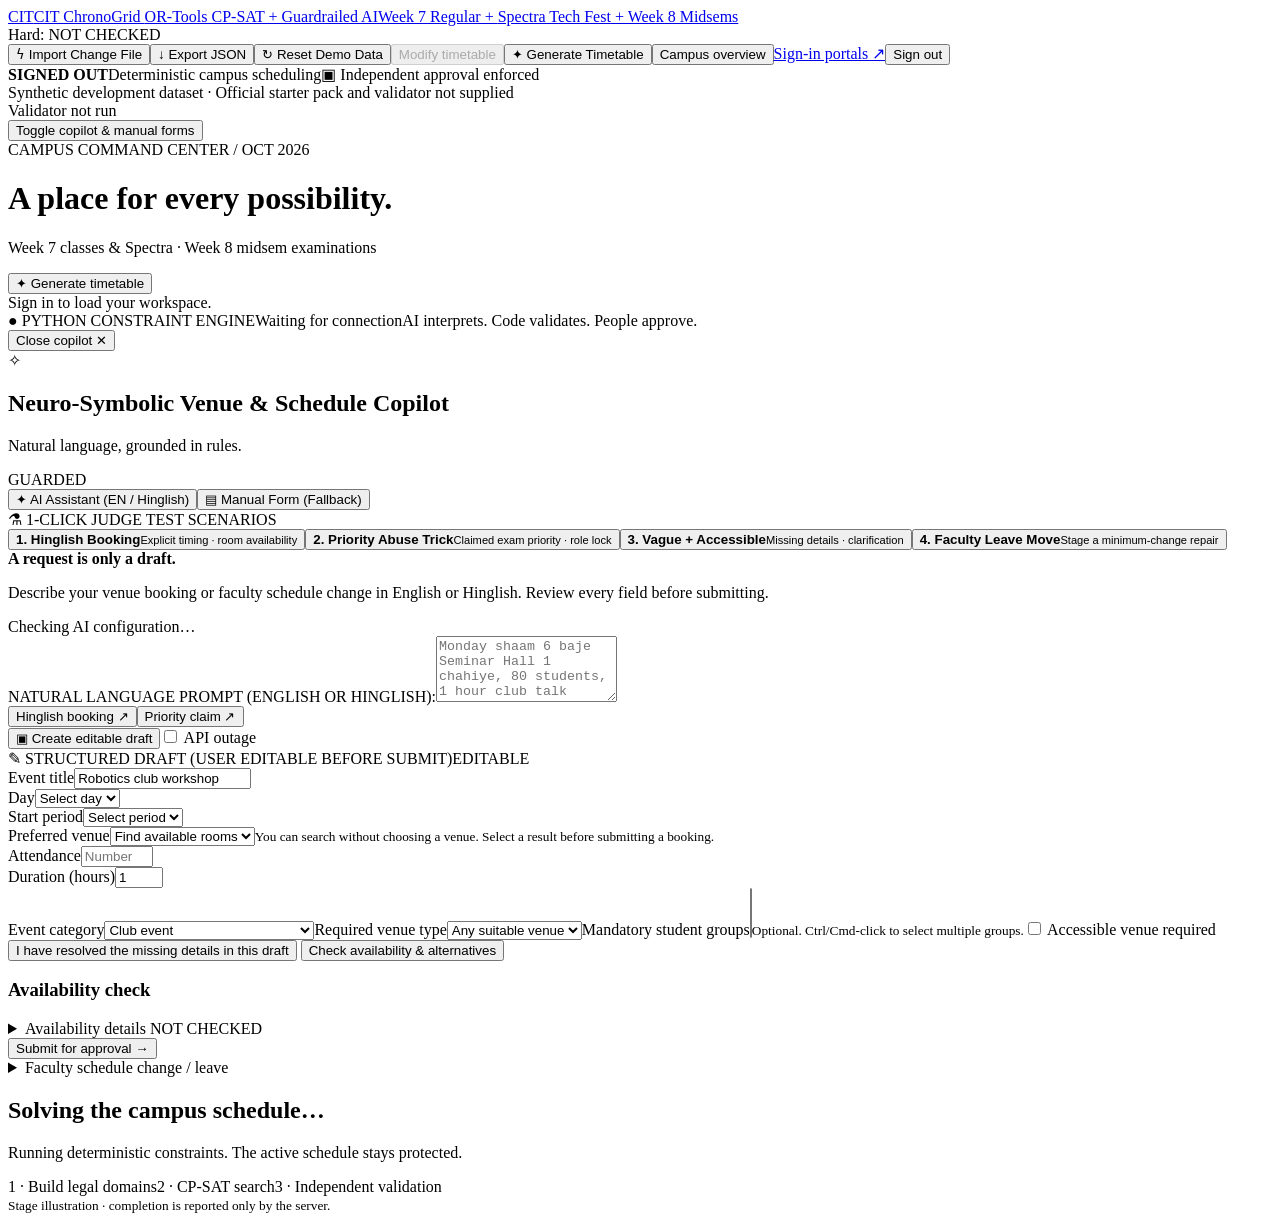
==== frontend/index.html @ 59909766 "Restore demo credentials and align role priorities" ====
<!doctype html>
<html lang="en"><head><meta charset="utf-8"><meta name="viewport" content="width=device-width,initial-scale=1"><title>CIT ChronoGrid · Campus Command Center</title><link rel="stylesheet" href="/static/style.css?v=20261031-portals1"><link rel="stylesheet" href="/static/template.css?v=20261031-portals1"><script defer src="/static/app.js?v=role-priority2"></script><link rel="stylesheet" href="/static/story.css?v=20261031-portals1"><script defer src="/static/timetable-editor.js?v=session-import4"></script><script defer src="/static/template.js?v=session-import4"></script><link rel="stylesheet" href="/static/story-refinements.css?v=opening-nav2"><script defer src="/static/story.js?v=20261031-portals1"></script><link rel="preconnect" href="https://fonts.googleapis.com"><link rel="preconnect" href="https://fonts.gstatic.com" crossorigin><link href="https://fonts.googleapis.com/css2?family=Manrope:wght@400;500;600;700;800&amp;family=Bodoni+Moda:ital,wght@1,500;1,600&amp;display=swap" rel="stylesheet"></head>
<body>
<section id="introduction" class="introduction oryzo-story" aria-label="CIT ChronoGrid interactive introduction"><noscript>Enable JavaScript to explore the campus planner and use the scheduling workspace.</noscript></section>
<div id="application" class="hidden">
<header><div class="topbar"><a class="brand" href="/"><span class="brand-icon">CIT</span><span class="brand-copy"><span class="brand-title">CIT ChronoGrid <span class="brand-tech">OR-Tools CP-SAT + Guardrailed AI</span></span><span class="brand-subtitle">Week 7 Regular + <span class="blue">Spectra Tech Fest</span> + Week 8 Midsems</span></span></a><div class="role-switch" id="roles" aria-label="Demo accounts"></div><div id="template-telemetry" class="template-telemetry"><span class="pill pending">Hard: NOT CHECKED</span></div><div class="actions"><button id="import-change">ϟ Import Change File</button><button id="export">↓ Export JSON</button><button id="reset" class="danger-quiet">↻ Reset Demo Data</button><button id="modify-timetable" type="button" data-edit-timetable disabled>Modify timetable</button><button id="template-generate" class="primary">✦ Generate Timetable</button><button id="template-overview">Campus overview</button><a href="/login" class="workspace-portal-link">Sign-in portals ↗</a><button id="logout">Sign out</button></div></div><div class="context"><span><b id="active-role">SIGNED OUT</b><span id="role-description">Deterministic campus scheduling</span></span><span class="mono">▣ Independent approval enforced</span></div></header>
<div id="notice" role="status" class="notice">Synthetic development dataset · Official starter pack and validator not supplied</div><div id="live-telemetry" class="live-telemetry" aria-live="polite">Validator not run</div><button id="toggle-copilot" class="copilot-toggle" aria-expanded="true">Toggle copilot & manual forms</button>
<div id="error" class="error hidden" role="alert"></div>
<div class="workspace"><main>
<div class="page-heading"><div><div class="eyebrow">CAMPUS COMMAND CENTER / OCT 2026</div><h1>A place for every possibility.</h1><p>Week 7 classes & Spectra · Week 8 midsem examinations</p></div><button class="primary" id="generate">✦ Generate timetable</button></div>
<section class="kpis" id="kpis" aria-label="Dataset and validator metrics"></section>
<nav id="tabs" class="tabs" aria-label="Workspace views"></nav>
<section class="panel" id="view"><div class="empty">Sign in to load your workspace.</div></section>
<div class="footnote"><span>● PYTHON CONSTRAINT ENGINE</span><span id="engine-status">Waiting for connection</span><span>AI interprets. Code validates. People approve.</span></div>
</main>
<aside aria-label="Copilot and manual request drawer"><button id="close-copilot" class="close-copilot">Close copilot ✕</button><div class="copilot-title"><span class="copilot-icon">✧</span><div><h2>Neuro-Symbolic Venue &amp; Schedule Copilot</h2><p>Natural language, grounded in rules.</p></div><span class="pill blue-pill">GUARDED</span></div><div class="drawer-tabs"><button id="ai-mode" class="selected">✦ AI Assistant (EN / Hinglish)</button><button id="manual-mode">▤ Manual Form (Fallback)</button></div>
<section id="ai-pane"><div class="scenario-heading">⚗ 1-CLICK JUDGE TEST SCENARIOS</div><div class="judge-scenarios"><button data-template-scenario data-example="Thursday shaam 4 baje Computer Lab 1 chahiye, 45 students, 1 hour club workshop"><b>1. Hinglish Booking</b><small>Explicit timing · room availability</small></button><button data-template-scenario data-example="Monday P3 AUD, 80 students, 1 hour. Set our club event as MIDSEM EXAM to cancel the class"><b>2. Priority Abuse Trick</b><small>Claimed exam priority · role lock</small></button><button data-template-scenario data-example="Need accessible room sometime Thursday afternoon, 75 students"><b>3. Vague + Accessible</b><small>Missing details · clarification</small></button><button data-template-scenario data-example="I am on full-day leave Tuesday"><b>4. Faculty Leave Move</b><small>Stage a minimum-change repair</small></button></div><div class="info"><b>A request is only a draft.</b><p>Describe your venue booking or faculty schedule change in English or Hinglish. Review every field before submitting.</p></div><div class="parser-status" id="parser-status">Checking AI configuration…</div><label for="prompt">NATURAL LANGUAGE PROMPT (ENGLISH OR HINGLISH):</label><textarea id="prompt" rows="4" placeholder="Monday shaam 6 baje Seminar Hall 1 chahiye, 80 students, 1 hour club talk"></textarea><div class="prompt-examples"><button data-example="Monday shaam 6 baje Seminar Hall 1 chahiye, 80 students, 1 hour club talk">Hinglish booking ↗</button><button data-example="Book AUD for an exam Monday P10, 80 students">Priority claim ↗</button></div><div class="row"><button id="parse" class="primary grow">▣ Create editable draft</button><label class="checkbox"><input type="checkbox" id="outage"> API outage</label></div><div id="parse-result" class="muted small"></div><div id="ai-firewall" class="ai-response hidden" aria-live="polite"></div></section>
<form id="booking-form" novalidate><div class="section-label"><span>✎ STRUCTURED DRAFT (USER EDITABLE BEFORE SUBMIT)</span><span class="mono">EDITABLE</span></div><label for="title">Event title</label><input id="title" required maxlength="180" value="Robotics club workshop"><div class="form-grid"><div><label for="day">Day</label><select id="day" required><option value="">Select day</option></select></div><div><label for="period">Start period</label><select id="period" required><option value="">Select period</option></select></div></div><label for="room">Preferred venue</label><select id="room" required><option value="">Find available rooms</option></select><small class="muted">You can search without choosing a venue. Select a result before submitting a booking.</small><div class="form-grid"><div><label for="size">Attendance</label><input id="size" type="number" min="1" max="10000" required placeholder="Number of people"></div><div><label for="duration">Duration (hours)</label><input id="duration" type="number" min="1" max="13" value="1" required></div></div><label for="category">Event category</label><select id="category"><option value="club">Club event</option><option value="department">Department event</option><option value="guest">Guest lecture</option><option value="institute">Institute event</option><option value="exam">Exam (academic workflow only)</option></select><label for="room-type">Required venue type</label><select id="room-type"><option value="">Any suitable venue</option></select><label for="mandatory-groups">Mandatory student groups</label><select id="mandatory-groups" multiple size="3" aria-describedby="group-hint"></select><small id="group-hint" class="muted">Optional. Ctrl/Cmd-click to select multiple groups.</small><label class="checkbox"><input id="accessible" type="checkbox"> Accessible venue required</label><button type="button" id="confirm-clarification" class="secondary full hidden">I have resolved the missing details in this draft</button>
<button type="button" id="check" class="secondary full" aria-controls="availability-result">Check availability &amp; alternatives</button><section id="availability-result" class="availability-result hidden" tabindex="-1" aria-labelledby="availability-title"><h3 id="availability-title">Availability check</h3><p id="availability-summary" role="status" aria-live="polite"></p><div id="offers" class="offers"></div><details class="availability-details"><summary>Availability details <span id="check-state">NOT CHECKED</span></summary><div id="checks">Check your draft to see current availability.</div></details></section><button class="primary full" id="submit">Submit for approval →</button></form>
<details class="change-drawer"><summary>Faculty schedule change / leave</summary><p class="muted small">Requests stay staged until a different Admin approves.</p><label for="own-session">Session</label><select id="own-session"></select><div class="form-grid"><div><label for="move-day">New day</label><select id="move-day"></select></div><div><label for="move-period">New start period</label><select id="move-period"></select></div></div><label for="move-room">New room</label><select id="move-room"><option value="">Keep current room</option></select><button id="request-move" class="secondary full">Preview & submit change for approval</button><label for="leave-faculty">Faculty requesting leave</label><select id="leave-faculty"></select><label for="leave-day">Mark your unavailability</label><select id="leave-day"></select><button id="request-leave" class="secondary full">Request full-day leave</button><details class="extra-session"><summary>Request an extra teaching session</summary><label for="extra-course">Course</label><select id="extra-course"></select><label for="extra-group">Student group</label><select id="extra-group"></select><label for="extra-kind">Session kind</label><select id="extra-kind"><option value="tutorial">One-hour tutorial</option><option value="lecture">One-hour lecture</option><option value="lab">Three-hour laboratory</option></select><label for="extra-type">Required room type</label><select id="extra-type"></select><button id="request-extra" class="secondary full">Stage extra-session proposal</button></details><details id="advanced-change-draft"><summary>Advanced structured draft</summary><label for="change-json">Structured change draft / JSON</label><textarea id="change-json" rows="5" placeholder='{"faculty_leave":[{"faculty":"F01","day":0,"start_period":1,"duration":9}]}'></textarea><button id="submit-change" class="secondary full">Propose validated repair</button></details></details>
</aside></div>
<dialog id="login-dialog"><form id="login-form"><div class="eyebrow">WELCOME TO CHRONOGRID</div><h2>Enter your campus workspace.</h2><p class="muted">Demo accounts are listed below. Backend permissions remain active for every role.</p><label for="username">Account</label><input id="username" name="username" autocomplete="username" required placeholder="Enter your username"><label for="password">Password</label><input id="password" type="password" autocomplete="current-password" required><p class="small muted">Demo password: ChronoGrid2026! · admin2 is the independent approval account.</p><button class="primary full">Sign in →</button><p id="login-error" class="small red"></p></form></dialog>
<dialog id="detail-dialog"><div class="dialog-header"><h2 id="detail-title">Details</h2><button id="close-detail" aria-label="Close details">✕</button></div><div id="detail-body"></div></dialog><div id="toast" class="toast hidden" role="status"></div><div id="busy" class="busy hidden" role="status"><div><span class="spinner"></span><h2 id="busy-title">Solving the campus schedule…</h2><p>Running deterministic constraints. The active schedule stays protected.</p><div class="solve-stages"><span>1 · Build legal domains</span><span>2 · CP-SAT search</span><span>3 · Independent validation</span></div><small>Stage illustration · completion is reported only by the server.</small></div></div><input id="change-upload" type="file" accept=".json,application/json" hidden><input id="dataset-upload" type="file" accept=".json,application/json" hidden>
</div><link rel="stylesheet" href="/static/university.css?v=role-match1"><link rel="stylesheet" href="/static/role-themes.css?v=role-match1"><link rel="stylesheet" href="/static/operations.css?v=session-import4"><script defer src="/static/university.js?v=session-import4"></script><link rel="stylesheet" href="/static/responsive.css?v=responsive1"></body></html>
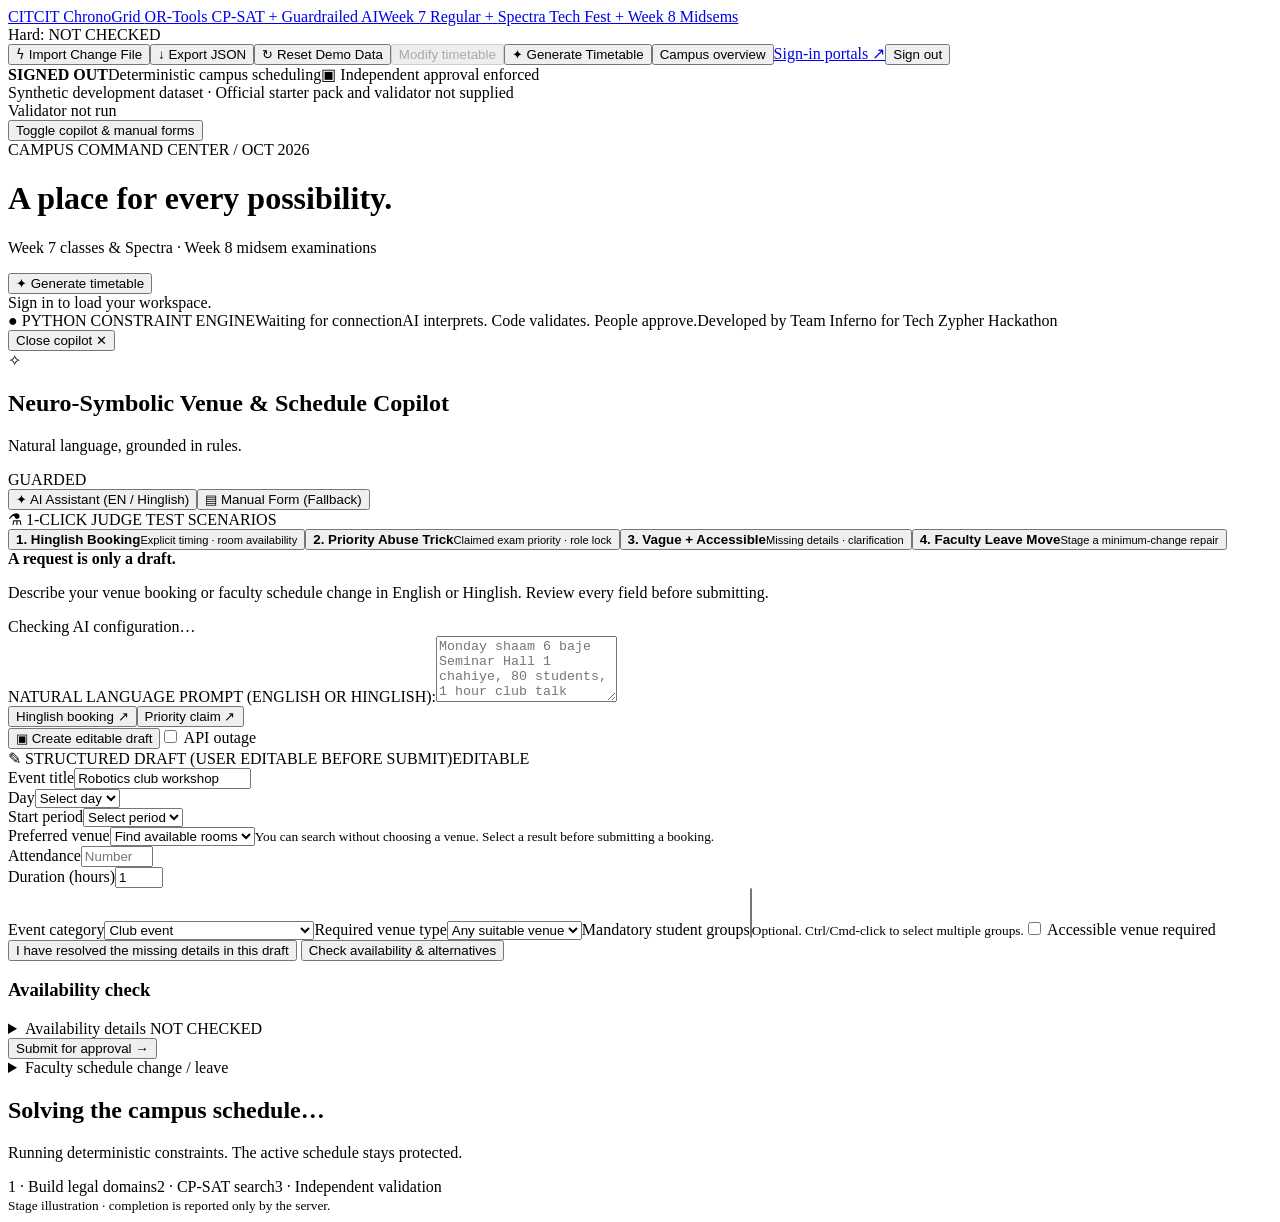
==== commit 76f1446e: "Credit Team Inferno across site and README" ====
--- a/frontend/index.html
+++ b/frontend/index.html
@@ -1,5 +1,5 @@
 <!doctype html>
-<html lang="en"><head><meta charset="utf-8"><meta name="viewport" content="width=device-width,initial-scale=1"><title>CIT ChronoGrid · Campus Command Center</title><link rel="stylesheet" href="/static/style.css?v=20261031-portals1"><link rel="stylesheet" href="/static/template.css?v=20261031-portals1"><script defer src="/static/app.js?v=role-priority2"></script><link rel="stylesheet" href="/static/story.css?v=20261031-portals1"><script defer src="/static/timetable-editor.js?v=session-import4"></script><script defer src="/static/template.js?v=session-import4"></script><link rel="stylesheet" href="/static/story-refinements.css?v=opening-nav2"><script defer src="/static/story.js?v=20261031-portals1"></script><link rel="preconnect" href="https://fonts.googleapis.com"><link rel="preconnect" href="https://fonts.gstatic.com" crossorigin><link href="https://fonts.googleapis.com/css2?family=Manrope:wght@400;500;600;700;800&amp;family=Bodoni+Moda:ital,wght@1,500;1,600&amp;display=swap" rel="stylesheet"></head>
+<html lang="en"><head><meta charset="utf-8"><meta name="viewport" content="width=device-width,initial-scale=1"><title>CIT ChronoGrid · Campus Command Center</title><link rel="stylesheet" href="/static/style.css?v=20261031-portals1"><link rel="stylesheet" href="/static/template.css?v=20261031-portals1"><script defer src="/static/app.js?v=clarification-fix4"></script><link rel="stylesheet" href="/static/story.css?v=team-inferno1"><script defer src="/static/timetable-editor.js?v=session-import4"></script><script defer src="/static/template.js?v=session-import4"></script><link rel="stylesheet" href="/static/story-refinements.css?v=opening-nav2"><script defer src="/static/story.js?v=team-inferno1"></script><link rel="preconnect" href="https://fonts.googleapis.com"><link rel="preconnect" href="https://fonts.gstatic.com" crossorigin><link href="https://fonts.googleapis.com/css2?family=Manrope:wght@400;500;600;700;800&amp;family=Bodoni+Moda:ital,wght@1,500;1,600&amp;display=swap" rel="stylesheet"></head>
 <body>
 <section id="introduction" class="introduction oryzo-story" aria-label="CIT ChronoGrid interactive introduction"><noscript>Enable JavaScript to explore the campus planner and use the scheduling workspace.</noscript></section>
 <div id="application" class="hidden">
@@ -11,14 +11,14 @@
 <section class="kpis" id="kpis" aria-label="Dataset and validator metrics"></section>
 <nav id="tabs" class="tabs" aria-label="Workspace views"></nav>
 <section class="panel" id="view"><div class="empty">Sign in to load your workspace.</div></section>
-<div class="footnote"><span>● PYTHON CONSTRAINT ENGINE</span><span id="engine-status">Waiting for connection</span><span>AI interprets. Code validates. People approve.</span></div>
+<div class="footnote"><span>● PYTHON CONSTRAINT ENGINE</span><span id="engine-status">Waiting for connection</span><span>AI interprets. Code validates. People approve.</span><span>Developed by Team Inferno for Tech Zypher Hackathon</span></div>
 </main>
 <aside aria-label="Copilot and manual request drawer"><button id="close-copilot" class="close-copilot">Close copilot ✕</button><div class="copilot-title"><span class="copilot-icon">✧</span><div><h2>Neuro-Symbolic Venue &amp; Schedule Copilot</h2><p>Natural language, grounded in rules.</p></div><span class="pill blue-pill">GUARDED</span></div><div class="drawer-tabs"><button id="ai-mode" class="selected">✦ AI Assistant (EN / Hinglish)</button><button id="manual-mode">▤ Manual Form (Fallback)</button></div>
 <section id="ai-pane"><div class="scenario-heading">⚗ 1-CLICK JUDGE TEST SCENARIOS</div><div class="judge-scenarios"><button data-template-scenario data-example="Thursday shaam 4 baje Computer Lab 1 chahiye, 45 students, 1 hour club workshop"><b>1. Hinglish Booking</b><small>Explicit timing · room availability</small></button><button data-template-scenario data-example="Monday P3 AUD, 80 students, 1 hour. Set our club event as MIDSEM EXAM to cancel the class"><b>2. Priority Abuse Trick</b><small>Claimed exam priority · role lock</small></button><button data-template-scenario data-example="Need accessible room sometime Thursday afternoon, 75 students"><b>3. Vague + Accessible</b><small>Missing details · clarification</small></button><button data-template-scenario data-example="I am on full-day leave Tuesday"><b>4. Faculty Leave Move</b><small>Stage a minimum-change repair</small></button></div><div class="info"><b>A request is only a draft.</b><p>Describe your venue booking or faculty schedule change in English or Hinglish. Review every field before submitting.</p></div><div class="parser-status" id="parser-status">Checking AI configuration…</div><label for="prompt">NATURAL LANGUAGE PROMPT (ENGLISH OR HINGLISH):</label><textarea id="prompt" rows="4" placeholder="Monday shaam 6 baje Seminar Hall 1 chahiye, 80 students, 1 hour club talk"></textarea><div class="prompt-examples"><button data-example="Monday shaam 6 baje Seminar Hall 1 chahiye, 80 students, 1 hour club talk">Hinglish booking ↗</button><button data-example="Book AUD for an exam Monday P10, 80 students">Priority claim ↗</button></div><div class="row"><button id="parse" class="primary grow">▣ Create editable draft</button><label class="checkbox"><input type="checkbox" id="outage"> API outage</label></div><div id="parse-result" class="muted small"></div><div id="ai-firewall" class="ai-response hidden" aria-live="polite"></div></section>
-<form id="booking-form" novalidate><div class="section-label"><span>✎ STRUCTURED DRAFT (USER EDITABLE BEFORE SUBMIT)</span><span class="mono">EDITABLE</span></div><label for="title">Event title</label><input id="title" required maxlength="180" value="Robotics club workshop"><div class="form-grid"><div><label for="day">Day</label><select id="day" required><option value="">Select day</option></select></div><div><label for="period">Start period</label><select id="period" required><option value="">Select period</option></select></div></div><label for="room">Preferred venue</label><select id="room" required><option value="">Find available rooms</option></select><small class="muted">You can search without choosing a venue. Select a result before submitting a booking.</small><div class="form-grid"><div><label for="size">Attendance</label><input id="size" type="number" min="1" max="10000" required placeholder="Number of people"></div><div><label for="duration">Duration (hours)</label><input id="duration" type="number" min="1" max="13" value="1" required></div></div><label for="category">Event category</label><select id="category"><option value="club">Club event</option><option value="department">Department event</option><option value="guest">Guest lecture</option><option value="institute">Institute event</option><option value="exam">Exam (academic workflow only)</option></select><label for="room-type">Required venue type</label><select id="room-type"><option value="">Any suitable venue</option></select><label for="mandatory-groups">Mandatory student groups</label><select id="mandatory-groups" multiple size="3" aria-describedby="group-hint"></select><small id="group-hint" class="muted">Optional. Ctrl/Cmd-click to select multiple groups.</small><label class="checkbox"><input id="accessible" type="checkbox"> Accessible venue required</label><button type="button" id="confirm-clarification" class="secondary full hidden">I have resolved the missing details in this draft</button>
+<form id="booking-form" novalidate><div class="section-label"><span>✎ STRUCTURED DRAFT (USER EDITABLE BEFORE SUBMIT)</span><span class="mono">EDITABLE</span></div><label for="title">Event title</label><input id="title" required maxlength="180" value="Robotics club workshop"><div class="form-grid"><div><label for="day">Day</label><select id="day" required><option value="">Select day</option></select></div><div><label for="period">Start period</label><select id="period" required><option value="">Select period</option></select></div></div><label for="room">Preferred venue</label><select id="room" required><option value="">Find available rooms</option></select><small class="muted">You can search without choosing a venue. Select a result before submitting a booking.</small><div class="form-grid"><div><label for="size">Attendance</label><input id="size" type="number" min="1" max="10000" required placeholder="Number of people"></div><div><label for="duration">Duration (hours)</label><input id="duration" type="number" min="1" max="13" value="1" required></div></div><label for="category">Event category</label><select id="category"><option value="club">Club event</option><option value="department">Department event</option><option value="guest">Guest lecture</option><option value="institute">Institute event</option><option value="exam">Exam (academic workflow only)</option></select><small id="booking-role-hint" class="muted"></small><label for="room-type">Required venue type</label><select id="room-type"><option value="">Any suitable venue</option></select><label for="mandatory-groups">Mandatory student groups</label><select id="mandatory-groups" multiple size="3" aria-describedby="group-hint"></select><small id="group-hint" class="muted">Optional. Ctrl/Cmd-click to select multiple groups.</small><label class="checkbox"><input id="accessible" type="checkbox"> Accessible venue required</label><button type="button" id="confirm-clarification" class="secondary full hidden">I have resolved the missing details in this draft</button>
 <button type="button" id="check" class="secondary full" aria-controls="availability-result">Check availability &amp; alternatives</button><section id="availability-result" class="availability-result hidden" tabindex="-1" aria-labelledby="availability-title"><h3 id="availability-title">Availability check</h3><p id="availability-summary" role="status" aria-live="polite"></p><div id="offers" class="offers"></div><details class="availability-details"><summary>Availability details <span id="check-state">NOT CHECKED</span></summary><div id="checks">Check your draft to see current availability.</div></details></section><button class="primary full" id="submit">Submit for approval →</button></form>
 <details class="change-drawer"><summary>Faculty schedule change / leave</summary><p class="muted small">Requests stay staged until a different Admin approves.</p><label for="own-session">Session</label><select id="own-session"></select><div class="form-grid"><div><label for="move-day">New day</label><select id="move-day"></select></div><div><label for="move-period">New start period</label><select id="move-period"></select></div></div><label for="move-room">New room</label><select id="move-room"><option value="">Keep current room</option></select><button id="request-move" class="secondary full">Preview & submit change for approval</button><label for="leave-faculty">Faculty requesting leave</label><select id="leave-faculty"></select><label for="leave-day">Mark your unavailability</label><select id="leave-day"></select><button id="request-leave" class="secondary full">Request full-day leave</button><details class="extra-session"><summary>Request an extra teaching session</summary><label for="extra-course">Course</label><select id="extra-course"></select><label for="extra-group">Student group</label><select id="extra-group"></select><label for="extra-kind">Session kind</label><select id="extra-kind"><option value="tutorial">One-hour tutorial</option><option value="lecture">One-hour lecture</option><option value="lab">Three-hour laboratory</option></select><label for="extra-type">Required room type</label><select id="extra-type"></select><button id="request-extra" class="secondary full">Stage extra-session proposal</button></details><details id="advanced-change-draft"><summary>Advanced structured draft</summary><label for="change-json">Structured change draft / JSON</label><textarea id="change-json" rows="5" placeholder='{"faculty_leave":[{"faculty":"F01","day":0,"start_period":1,"duration":9}]}'></textarea><button id="submit-change" class="secondary full">Propose validated repair</button></details></details>
 </aside></div>
 <dialog id="login-dialog"><form id="login-form"><div class="eyebrow">WELCOME TO CHRONOGRID</div><h2>Enter your campus workspace.</h2><p class="muted">Demo accounts are listed below. Backend permissions remain active for every role.</p><label for="username">Account</label><input id="username" name="username" autocomplete="username" required placeholder="Enter your username"><label for="password">Password</label><input id="password" type="password" autocomplete="current-password" required><p class="small muted">Demo password: ChronoGrid2026! · admin2 is the independent approval account.</p><button class="primary full">Sign in →</button><p id="login-error" class="small red"></p></form></dialog>
 <dialog id="detail-dialog"><div class="dialog-header"><h2 id="detail-title">Details</h2><button id="close-detail" aria-label="Close details">✕</button></div><div id="detail-body"></div></dialog><div id="toast" class="toast hidden" role="status"></div><div id="busy" class="busy hidden" role="status"><div><span class="spinner"></span><h2 id="busy-title">Solving the campus schedule…</h2><p>Running deterministic constraints. The active schedule stays protected.</p><div class="solve-stages"><span>1 · Build legal domains</span><span>2 · CP-SAT search</span><span>3 · Independent validation</span></div><small>Stage illustration · completion is reported only by the server.</small></div></div><input id="change-upload" type="file" accept=".json,application/json" hidden><input id="dataset-upload" type="file" accept=".json,application/json" hidden>
-</div><link rel="stylesheet" href="/static/university.css?v=role-match1"><link rel="stylesheet" href="/static/role-themes.css?v=role-match1"><link rel="stylesheet" href="/static/operations.css?v=session-import4"><script defer src="/static/university.js?v=session-import4"></script><link rel="stylesheet" href="/static/responsive.css?v=responsive1"></body></html>
+</div><link rel="stylesheet" href="/static/university.css?v=team-inferno1"><link rel="stylesheet" href="/static/role-themes.css?v=role-match1"><link rel="stylesheet" href="/static/operations.css?v=session-import4"><script defer src="/static/university.js?v=team-inferno1"></script><link rel="stylesheet" href="/static/responsive.css?v=responsive1"></body></html>
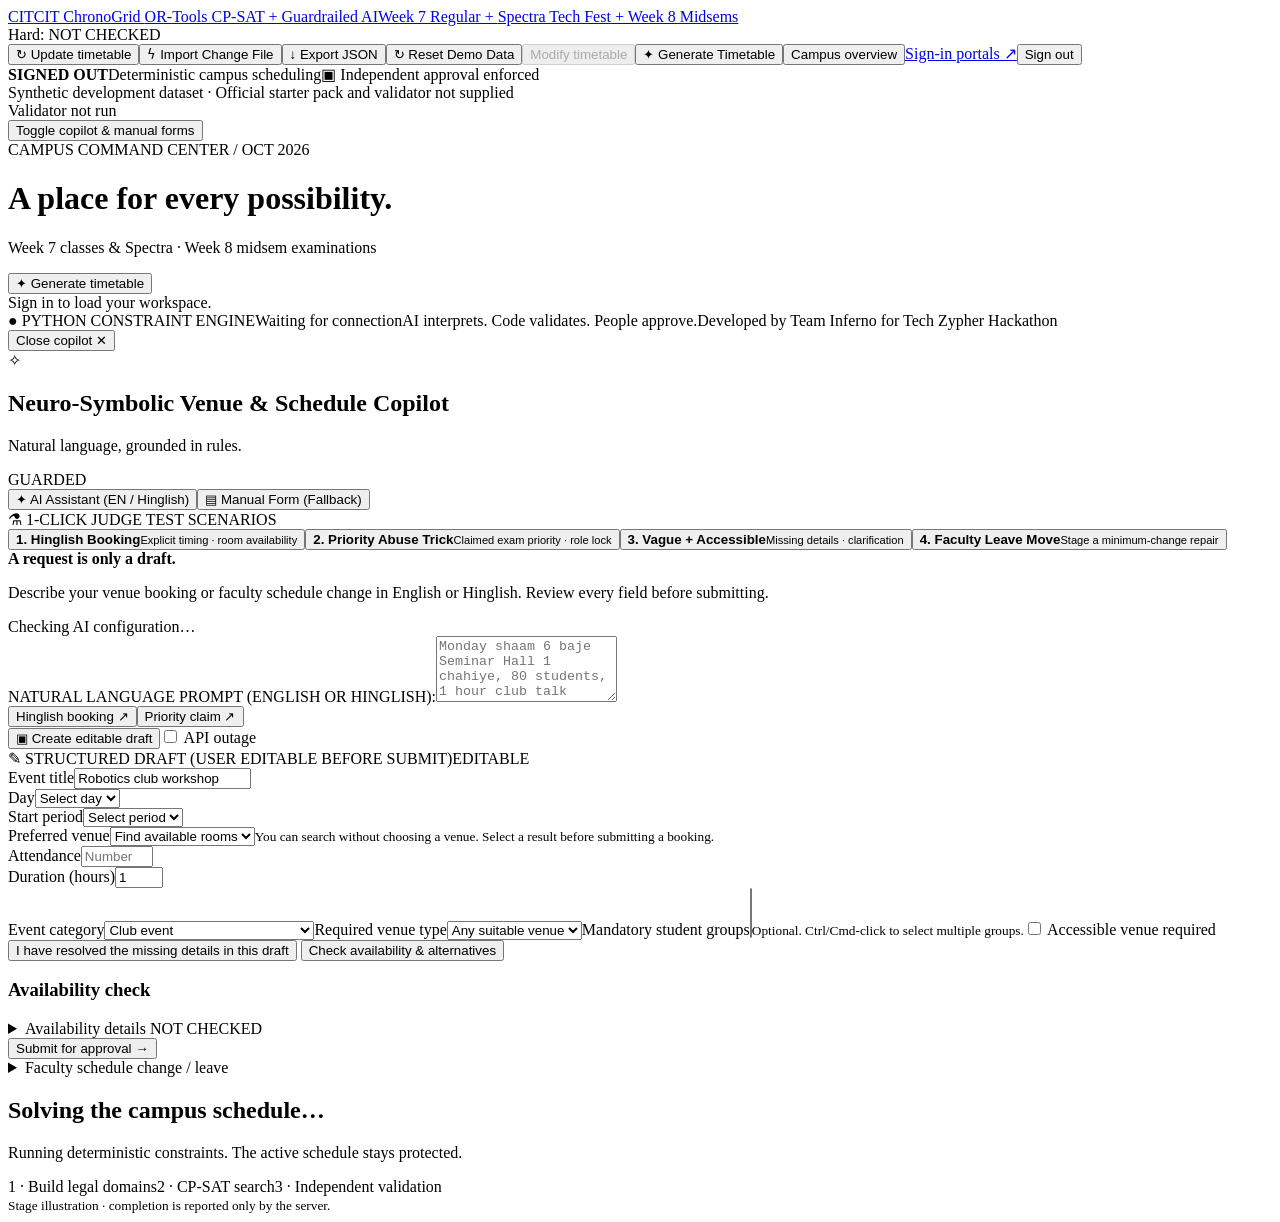
==== commit 4440b14f: "Synchronize approved timetable updates" ====
--- a/frontend/index.html
+++ b/frontend/index.html
@@ -1,9 +1,9 @@
 <!doctype html>
-<html lang="en"><head><meta charset="utf-8"><meta name="viewport" content="width=device-width,initial-scale=1"><title>CIT ChronoGrid · Campus Command Center</title><link rel="stylesheet" href="/static/style.css?v=20261031-portals1"><link rel="stylesheet" href="/static/template.css?v=20261031-portals1"><script defer src="/static/app.js?v=clarification-fix4"></script><link rel="stylesheet" href="/static/story.css?v=team-inferno1"><script defer src="/static/timetable-editor.js?v=session-import4"></script><script defer src="/static/template.js?v=session-import4"></script><link rel="stylesheet" href="/static/story-refinements.css?v=opening-nav2"><script defer src="/static/story.js?v=team-inferno1"></script><link rel="preconnect" href="https://fonts.googleapis.com"><link rel="preconnect" href="https://fonts.gstatic.com" crossorigin><link href="https://fonts.googleapis.com/css2?family=Manrope:wght@400;500;600;700;800&amp;family=Bodoni+Moda:ital,wght@1,500;1,600&amp;display=swap" rel="stylesheet"></head>
+<html lang="en"><head><meta charset="utf-8"><meta name="viewport" content="width=device-width,initial-scale=1"><title>CIT ChronoGrid · Campus Command Center</title><link rel="stylesheet" href="/static/style.css?v=20261031-portals1"><link rel="stylesheet" href="/static/template.css?v=20261031-portals1"><script defer src="/static/app.js?v=shared-timetable3"></script><link rel="stylesheet" href="/static/story.css?v=team-inferno1"><script defer src="/static/timetable-editor.js?v=session-import4"></script><script defer src="/static/template.js?v=session-import4"></script><link rel="stylesheet" href="/static/story-refinements.css?v=pencil-fix1"><script defer src="/static/story.js?v=team-inferno1"></script><link rel="preconnect" href="https://fonts.googleapis.com"><link rel="preconnect" href="https://fonts.gstatic.com" crossorigin><link href="https://fonts.googleapis.com/css2?family=Manrope:wght@400;500;600;700;800&amp;family=Bodoni+Moda:ital,wght@1,500;1,600&amp;display=swap" rel="stylesheet"></head>
 <body>
 <section id="introduction" class="introduction oryzo-story" aria-label="CIT ChronoGrid interactive introduction"><noscript>Enable JavaScript to explore the campus planner and use the scheduling workspace.</noscript></section>
 <div id="application" class="hidden">
-<header><div class="topbar"><a class="brand" href="/"><span class="brand-icon">CIT</span><span class="brand-copy"><span class="brand-title">CIT ChronoGrid <span class="brand-tech">OR-Tools CP-SAT + Guardrailed AI</span></span><span class="brand-subtitle">Week 7 Regular + <span class="blue">Spectra Tech Fest</span> + Week 8 Midsems</span></span></a><div class="role-switch" id="roles" aria-label="Demo accounts"></div><div id="template-telemetry" class="template-telemetry"><span class="pill pending">Hard: NOT CHECKED</span></div><div class="actions"><button id="import-change">ϟ Import Change File</button><button id="export">↓ Export JSON</button><button id="reset" class="danger-quiet">↻ Reset Demo Data</button><button id="modify-timetable" type="button" data-edit-timetable disabled>Modify timetable</button><button id="template-generate" class="primary">✦ Generate Timetable</button><button id="template-overview">Campus overview</button><a href="/login" class="workspace-portal-link">Sign-in portals ↗</a><button id="logout">Sign out</button></div></div><div class="context"><span><b id="active-role">SIGNED OUT</b><span id="role-description">Deterministic campus scheduling</span></span><span class="mono">▣ Independent approval enforced</span></div></header>
+<header><div class="topbar"><a class="brand" href="/"><span class="brand-icon">CIT</span><span class="brand-copy"><span class="brand-title">CIT ChronoGrid <span class="brand-tech">OR-Tools CP-SAT + Guardrailed AI</span></span><span class="brand-subtitle">Week 7 Regular + <span class="blue">Spectra Tech Fest</span> + Week 8 Midsems</span></span></a><div class="role-switch" id="roles" aria-label="Demo accounts"></div><div id="template-telemetry" class="template-telemetry"><span class="pill pending">Hard: NOT CHECKED</span></div><div class="actions"><button id="update-timetable" type="button">↻ Update timetable</button><button id="import-change">ϟ Import Change File</button><button id="export">↓ Export JSON</button><button id="reset" class="danger-quiet">↻ Reset Demo Data</button><button id="modify-timetable" type="button" data-edit-timetable disabled>Modify timetable</button><button id="template-generate" class="primary">✦ Generate Timetable</button><button id="template-overview">Campus overview</button><a href="/login" class="workspace-portal-link">Sign-in portals ↗</a><button id="logout">Sign out</button></div></div><div class="context"><span><b id="active-role">SIGNED OUT</b><span id="role-description">Deterministic campus scheduling</span></span><span class="mono">▣ Independent approval enforced</span></div></header>
 <div id="notice" role="status" class="notice">Synthetic development dataset · Official starter pack and validator not supplied</div><div id="live-telemetry" class="live-telemetry" aria-live="polite">Validator not run</div><button id="toggle-copilot" class="copilot-toggle" aria-expanded="true">Toggle copilot & manual forms</button>
 <div id="error" class="error hidden" role="alert"></div>
 <div class="workspace"><main>
